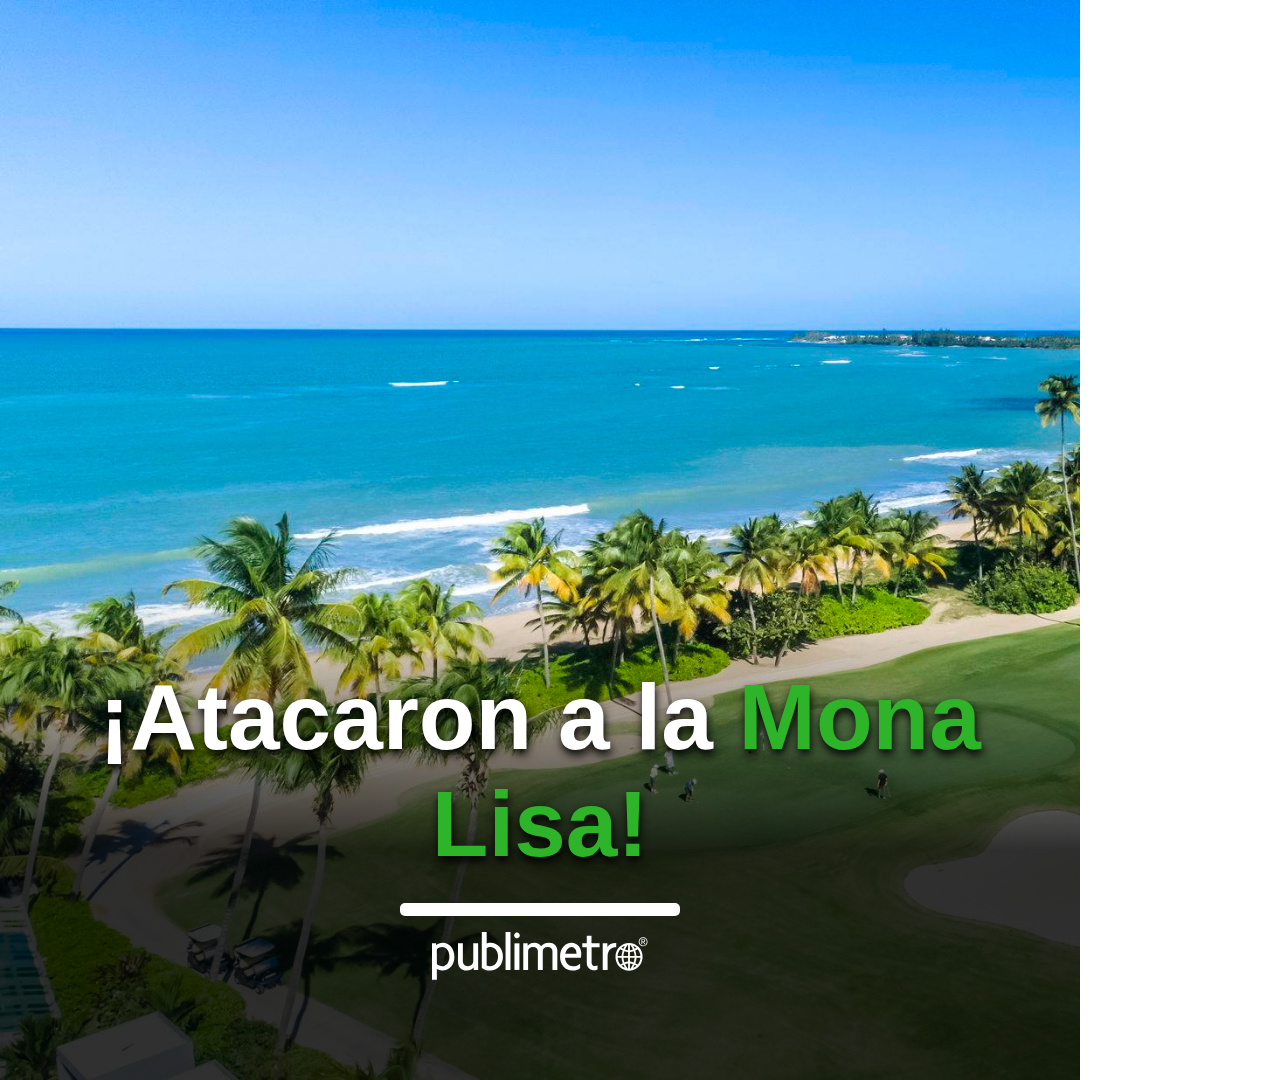
==== v2.html @ 39c32305 "subiendo archivos" ====
<!DOCTYPE html>
<html lang="en">
<head>
    <meta charset="UTF-8">
    <meta http-equiv="X-UA-Compatible" content="IE=edge">
    <meta name="viewport" content="width=device-width, initial-scale=1.0">
    <title>Redes Sociales</title>
    <link rel="stylesheet" href="assets/css/main2.css">
</head>
<body>

        <section class="redesSociales redesSociales-v2-center">
           
            <!-- <div class="redesSociales__icon">
                <img src="assets/img/video.svg" alt="Publimetro">
            </div> -->
            <div class="redesSociales__info">
                <div class="content text-center">
                    <h3 class="redesSociales__titulo text-center">¡Atacaron a la <mark class="green_text">Mona Lisa!</mark></h3>

                    <div class="brand-content">
                        <img src="assets/img/publimetro_dark-bg.svg" />
                    </div>
                   
                    
                </div>
            </div>

        </section>

</body>
</html>
---- assets/css/main2.css ----
@import url("https://fonts.googleapis.com/css2?family=Georama:wght@300;400;500&display=swap");
/*! normalize.css v8.0.1 | MIT License | github.com/necolas/normalize.css */
/* Document
   ========================================================================== */
/**
 * 1. Correct the line height in all browsers.
 * 2. Prevent adjustments of font size after orientation changes in iOS.
 */
*:focus {
  outline: none;
}

button:focus {
  outline: none !important;
}

html {
  line-height: 1.15;
  /* 1 */
  -webkit-text-size-adjust: 100%;
  /* 2 */
}

/* Sections
   ========================================================================== */
/**
 * Remove the margin in all browsers.
 */
body {
  margin: 0;
  color: #666666;
  font-family: "Georama", sans-serif;
}

body * {
  box-sizing: border-box;
}

/**
 * Render the `main` element consistently in IE.
 */
main {
  display: block;
}

/**
 * Correct the font size and margin on `h1` elements within `section` and
 * `article` contexts in Chrome, Firefox, and Safari.
 */
h1 {
  font-size: 2em;
  margin: 0.67em 0;
}

/* Grouping content
   ========================================================================== */
/**
 * 1. Add the correct box sizing in Firefox.
 * 2. Show the overflow in Edge and IE.
 */
hr {
  box-sizing: content-box;
  /* 1 */
  height: 0;
  /* 1 */
  overflow: visible;
  /* 2 */
}

/**
 * 1. Correct the inheritance and scaling of font size in all browsers.
 * 2. Correct the odd `em` font sizing in all browsers.
 */
pre {
  font-family: monospace, monospace;
  /* 1 */
  font-size: 1em;
  /* 2 */
}

/* Text-level semantics
   ========================================================================== */
/**
 * Remove the gray background on active links in IE 10.
 */
a {
  background-color: transparent;
}

/**
 * 1. Remove the bottom border in Chrome 57-
 * 2. Add the correct text decoration in Chrome, Edge, IE, Opera, and Safari.
 */
abbr[title] {
  border-bottom: none;
  /* 1 */
  text-decoration: underline;
  /* 2 */
  text-decoration: underline dotted;
  /* 2 */
}

/**
 * Add the correct font weight in Chrome, Edge, and Safari.
 */
b,
strong {
  font-weight: bolder;
}

/**
 * 1. Correct the inheritance and scaling of font size in all browsers.
 * 2. Correct the odd `em` font sizing in all browsers.
 */
code,
kbd,
samp {
  font-family: monospace, monospace;
  /* 1 */
  font-size: 1em;
  /* 2 */
}

/**
 * Add the correct font size in all browsers.
 */
small {
  font-size: 80%;
}

/**
 * Prevent `sub` and `sup` elements from affecting the line height in
 * all browsers.
 */
sub,
sup {
  font-size: 75%;
  line-height: 0;
  position: relative;
  vertical-align: baseline;
}

sub {
  bottom: -0.25em;
}

sup {
  top: -0.5em;
}

/* Embedded content
   ========================================================================== */
/**
 * Remove the border on images inside links in IE 10.
 */
img {
  border-style: none;
}

/* Forms
   ========================================================================== */
/**
 * 1. Change the font styles in all browsers.
 * 2. Remove the margin in Firefox and Safari.
 */
button,
input,
optgroup,
select,
textarea {
  font-family: inherit;
  /* 1 */
  font-size: 100%;
  /* 1 */
  line-height: 1.15;
  /* 1 */
  margin: 0;
  /* 2 */
}

/**
 * Show the overflow in IE.
 * 1. Show the overflow in Edge.
 */
button,
input {
  /* 1 */
  overflow: visible;
}

/**
 * Remove the inheritance of text transform in Edge, Firefox, and IE.
 * 1. Remove the inheritance of text transform in Firefox.
 */
button,
select {
  /* 1 */
  text-transform: none;
}

/**
 * Correct the inability to style clickable types in iOS and Safari.
 */
button,
[type=button],
[type=reset],
[type=submit] {
  -webkit-appearance: button;
}

/**
 * Remove the inner border and padding in Firefox.
 */
button::-moz-focus-inner,
[type=button]::-moz-focus-inner,
[type=reset]::-moz-focus-inner,
[type=submit]::-moz-focus-inner {
  border-style: none;
  padding: 0;
}

/**
 * Restore the focus styles unset by the previous rule.
 */
button:-moz-focusring,
[type=button]:-moz-focusring,
[type=reset]:-moz-focusring,
[type=submit]:-moz-focusring {
  outline: 1px dotted ButtonText;
}

/**
 * Correct the padding in Firefox.
 */
fieldset {
  padding: 0.35em 0.75em 0.625em;
}

/**
 * 1. Correct the text wrapping in Edge and IE.
 * 2. Correct the color inheritance from `fieldset` elements in IE.
 * 3. Remove the padding so developers are not caught out when they zero out
 *    `fieldset` elements in all browsers.
 */
legend {
  box-sizing: border-box;
  /* 1 */
  color: inherit;
  /* 2 */
  display: table;
  /* 1 */
  max-width: 100%;
  /* 1 */
  padding: 0;
  /* 3 */
  white-space: normal;
  /* 1 */
}

/**
 * Add the correct vertical alignment in Chrome, Firefox, and Opera.
 */
progress {
  vertical-align: baseline;
}

/**
 * Remove the default vertical scrollbar in IE 10+.
 */
textarea {
  overflow: auto;
}

/**
 * 1. Add the correct box sizing in IE 10.
 * 2. Remove the padding in IE 10.
 */
[type=checkbox],
[type=radio] {
  box-sizing: border-box;
  /* 1 */
  padding: 0;
  /* 2 */
}

/**
 * Correct the cursor style of increment and decrement buttons in Chrome.
 */
[type=number]::-webkit-inner-spin-button,
[type=number]::-webkit-outer-spin-button {
  height: auto;
}

/**
 * 1. Correct the odd appearance in Chrome and Safari.
 * 2. Correct the outline style in Safari.
 */
[type=search] {
  -webkit-appearance: textfield;
  /* 1 */
  outline-offset: -2px;
  /* 2 */
}

/**
 * Remove the inner padding in Chrome and Safari on macOS.
 */
[type=search]::-webkit-search-decoration {
  -webkit-appearance: none;
}

/**
 * 1. Correct the inability to style clickable types in iOS and Safari.
 * 2. Change font properties to `inherit` in Safari.
 */
::-webkit-file-upload-button {
  -webkit-appearance: button;
  /* 1 */
  font: inherit;
  /* 2 */
}

/* Interactive
   ========================================================================== */
/*
 * Add the correct display in Edge, IE 10+, and Firefox.
 */
details {
  display: block;
}

/*
 * Add the correct display in all browsers.
 */
summary {
  display: list-item;
}

/* Misc
   ========================================================================== */
/**
 * Add the correct display in IE 10+.
 */
template {
  display: none;
}

/**
 * Add the correct display in IE 10.
 */
[hidden] {
  display: none;
}

label, input {
  display: block;
}

@font-face {
  font-family: "LibeSansRond-Bold";
  src: url("./../../fonts/LibeSansRond-Bold.woff") format("woff"), url("./../../fonts/LibeSansRond-Bold.ttf") format("ttf");
}
.redesSociales {
  width: 1080px;
  height: 1080px;
  background: #feb171;
  position: relative;
  font-size: 0;
  background-image: url("../img/thestregisbahiab-5dd554d15e6c754c126f00899cef23ff.jpeg");
  background-repeat: no-repeat;
  background-size: cover;
}
.redesSociales__icon {
  width: 5%;
  height: auto;
  position: absolute;
  top: 30px;
  right: 30px;
  z-index: 999;
  opacity: 0.8;
}
.redesSociales__icon img {
  width: 100%;
  height: auto;
}
.redesSociales__info {
  width: 100%;
  height: 300px;
  position: absolute;
  display: flex;
  flex-direction: column;
  justify-content: center;
  bottom: 0;
  left: 0;
  font-size: 1rem;
  z-index: 1000;
  color: #fff;
}
.redesSociales__info p {
  padding-left: 3rem;
  padding-right: 3rem;
  font-size: 1.8rem;
  line-height: 140%;
  letter-spacing: 1px;
  font-weight: 400;
}
.redesSociales__info .brand-content {
  display: inline-block;
  padding: 0 2rem;
}
.redesSociales__info .brand-content::before {
  content: "";
  height: 0.8rem;
  background-color: #ffffff;
  border-radius: 5px;
  display: block;
  margin-bottom: 1rem;
  margin-left: -2rem;
  width: calc(100% + 4rem);
}
.redesSociales::after {
  content: "";
  position: absolute;
  width: 100%;
  height: 600px;
  top: 0;
  z-index: 1;
  transition: all 0.3s ease-in-out;
}
.redesSociales__titulo {
  font-family: "LibeSansRond-Bold", sans-serif;
  margin: 0;
  text-shadow: 1px 5px 10px black;
  font-size: 5.8rem;
  margin-bottom: 1.6rem;
}
.redesSociales.redesSociales-v2-center {
  text-align: center;
}

.text-center {
  text-align: center;
}

.content {
  display: block;
  margin: 1.5rem 0 0 0;
  position: absolute;
  bottom: 0px;
  left: 0px;
  padding: 4rem 4rem 6rem;
  width: 100%;
  background: rgba(0, 0, 0, 0.7);
  /* Permalink - use to edit and share this gradient: https://colorzilla.com/gradient-editor/#000000+19,000000+100&1+19,0+100 */
  background: -moz-linear-gradient(bottom, rgba(0, 0, 0, 0.81) 48%, rgba(0, 0, 0, 0) 100%);
  /* FF3.6-15 */
  background: -webkit-linear-gradient(bottom, rgba(0, 0, 0, 0.81) 48%, rgba(0, 0, 0, 0) 100%);
  /* Chrome10-25,Safari5.1-6 */
  background: linear-gradient(to top, rgba(0, 0, 0, 0.81) 48%, rgba(0, 0, 0, 0) 100%);
  /* W3C, IE10+, FF16+, Chrome26+, Opera12+, Safari7+ */
  filter: progid:DXImageTransform.Microsoft.gradient( startColorstr="#000000", endColorstr="#00000000",GradientType=0 );
  /* IE6-9 */
}
.content img {
  width: auto;
  height: auto;
  max-height: 3rem;
}
.content img:before {
  content: "";
  height: 1rem;
  width: 5rem;
  background-color: aliceblue;
}

.green_text {
  color: #2EB428;
  background: none;
}

/*# sourceMappingURL=main2.css.map */
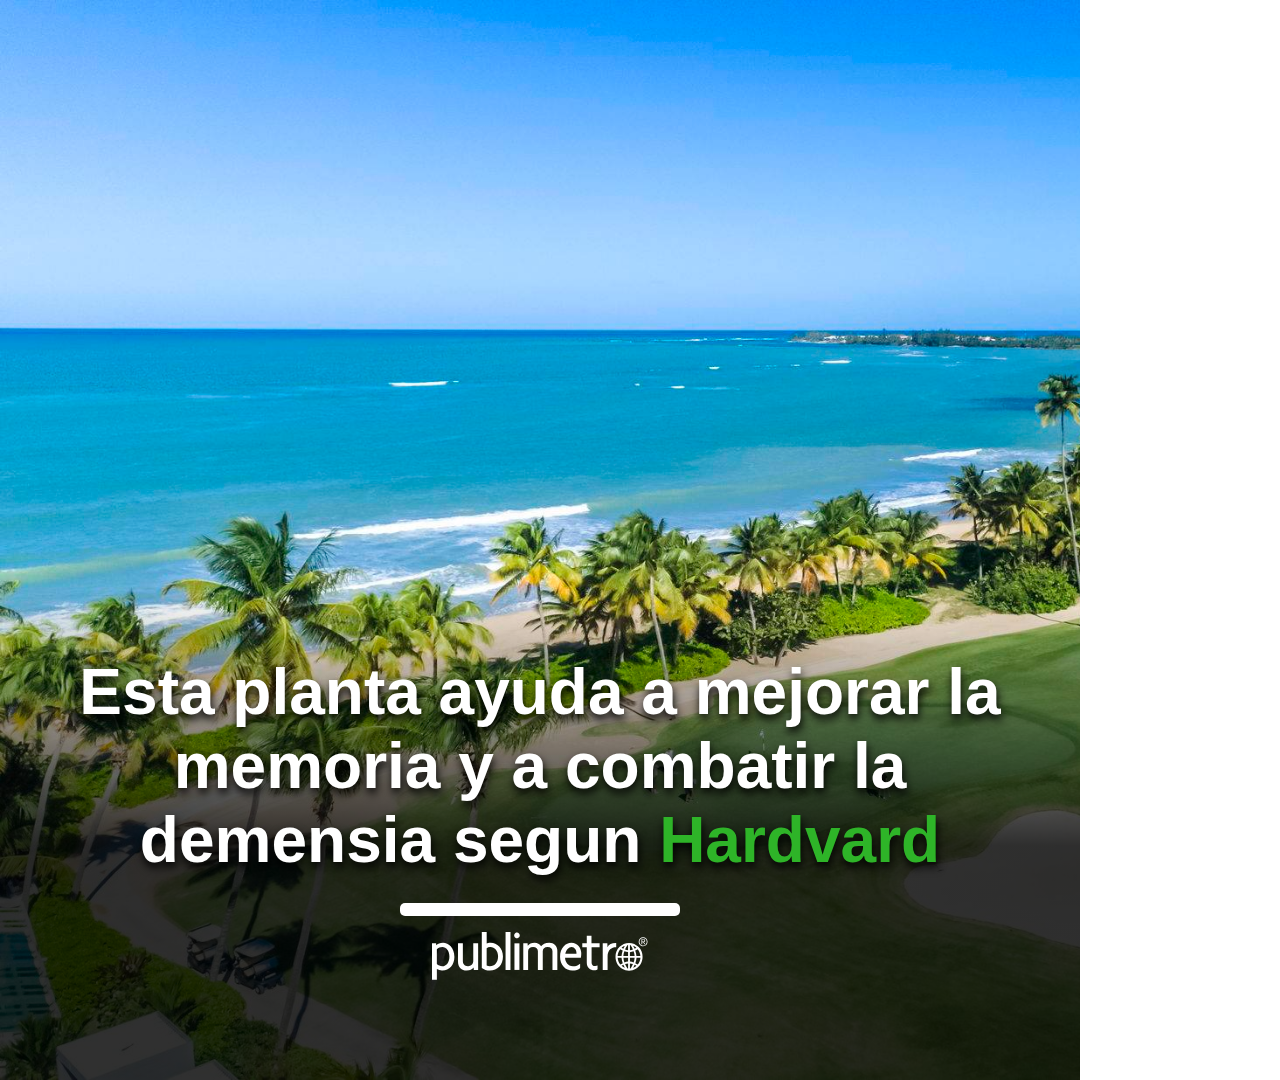
==== commit 7e3744d1: "cambio de font size temp v2" ====
--- a/v2.html
+++ b/v2.html
@@ -16,7 +16,7 @@
             </div> -->
             <div class="redesSociales__info">
                 <div class="content text-center">
-                    <h3 class="redesSociales__titulo text-center">¡Atacaron a la <mark class="green_text">Mona Lisa!</mark></h3>
+                    <h3 class="redesSociales__titulo text-center">Esta planta ayuda a mejorar la memoria y a combatir la demensia segun <mark class="green_text">Hardvard</mark></h3>
 
                     <div class="brand-content">
                         <img src="assets/img/publimetro_dark-bg.svg" />
--- a/assets/css/main2.css
+++ b/assets/css/main2.css
@@ -431,7 +431,7 @@
   font-family: "LibeSansRond-Bold", sans-serif;
   margin: 0;
   text-shadow: 1px 5px 10px black;
-  font-size: 5.8rem;
+  font-size: 4rem;
   margin-bottom: 1.6rem;
 }
 .redesSociales.redesSociales-v2-center {
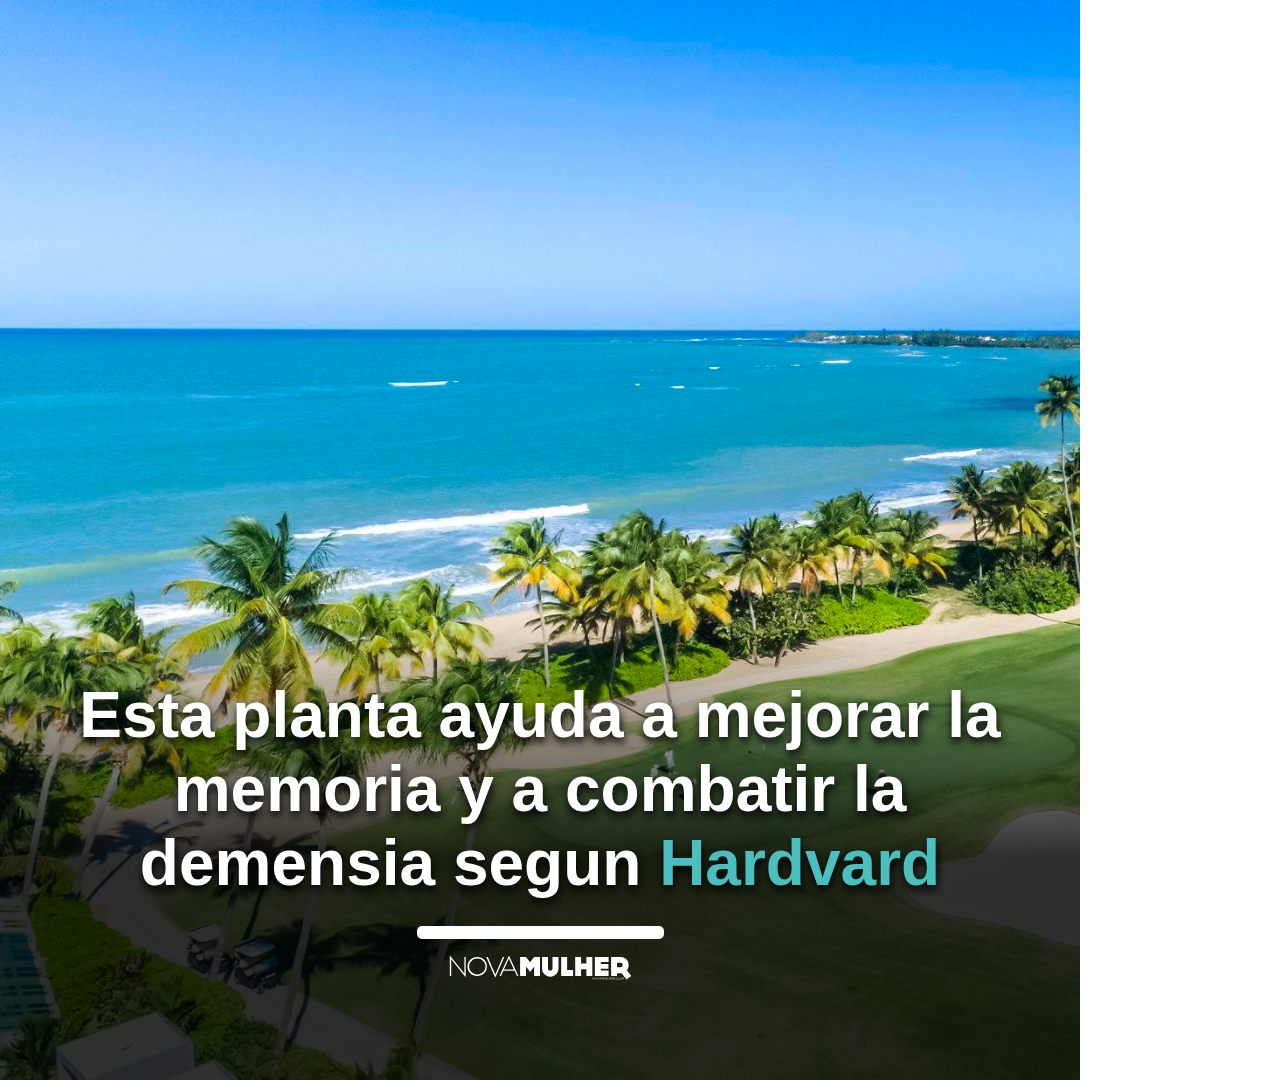
==== commit 36e609ed: "se suben nuevos logos y colores" ====
--- a/v2.html
+++ b/v2.html
@@ -9,6 +9,10 @@
 </head>
 <body>
 
+    <style>
+
+    </style>
+
         <section class="redesSociales redesSociales-v2-center">
            
             <!-- <div class="redesSociales__icon">
@@ -16,10 +20,10 @@
             </div> -->
             <div class="redesSociales__info">
                 <div class="content text-center">
-                    <h3 class="redesSociales__titulo text-center">Esta planta ayuda a mejorar la memoria y a combatir la demensia segun <mark class="green_text">Hardvard</mark></h3>
+                    <h3 class="redesSociales__titulo text-center">Esta planta ayuda a mejorar la memoria y a combatir la demensia segun <mark class="novamulher_text">Hardvard</mark></h3>
 
                     <div class="brand-content">
-                        <img src="assets/img/publimetro_dark-bg.svg" />
+                        <img src="assets/img/novamulher_dark-bg.svg" />
                     </div>
                    
                     
--- a/assets/css/main2.css
+++ b/assets/css/main2.css
@@ -473,9 +473,29 @@
   background-color: aliceblue;
 }
 
-.green_text {
+.green_text, .publimetro_text, .metro_text {
   color: #2EB428;
   background: none;
 }
 
+.elcalce_text {
+  color: #F73520;
+  background: none;
+}
+
+.nuevamujer_text, .novamulher_text {
+  color: #4abfbf;
+  background: none;
+}
+
+.sabrosia_text {
+  color: #C66441;
+  background: none;
+}
+
+.comutricolor_text {
+  color: #d82532;
+  background: none;
+}
+
 /*# sourceMappingURL=main2.css.map */
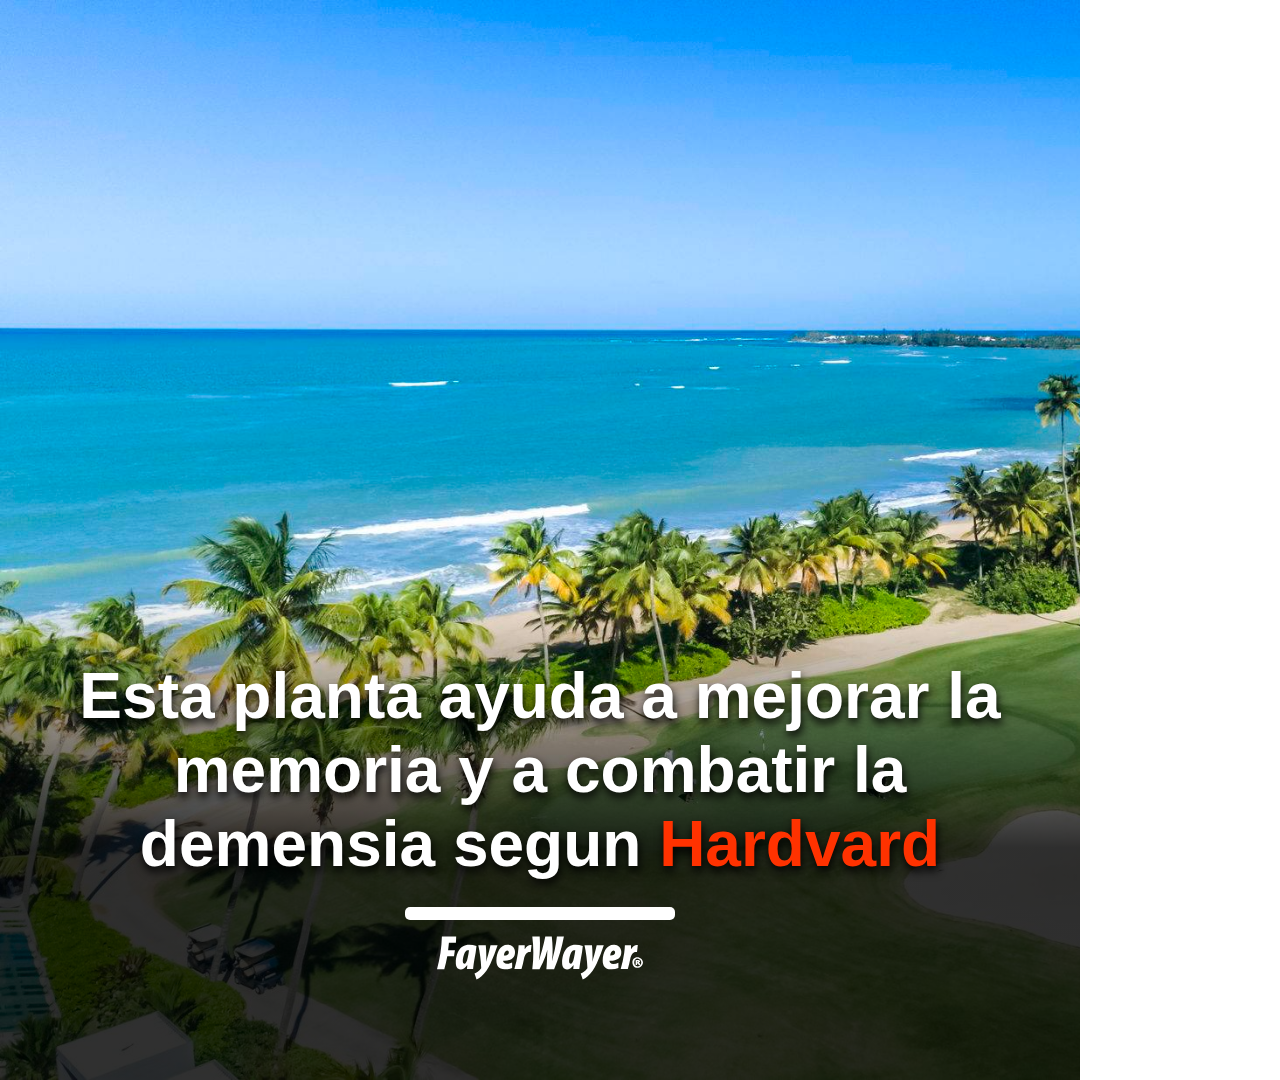
==== commit fa59ccf9: "nuevos colores logos y clases" ====
--- a/v2.html
+++ b/v2.html
@@ -20,10 +20,10 @@
             </div> -->
             <div class="redesSociales__info">
                 <div class="content text-center">
-                    <h3 class="redesSociales__titulo text-center">Esta planta ayuda a mejorar la memoria y a combatir la demensia segun <mark class="novamulher_text">Hardvard</mark></h3>
+                    <h3 class="redesSociales__titulo text-center">Esta planta ayuda a mejorar la memoria y a combatir la demensia segun <mark class="fayerwayer_text">Hardvard</mark></h3>
 
                     <div class="brand-content">
-                        <img src="assets/img/novamulher_dark-bg.svg" />
+                        <img src="assets/img/fayerwayer_dark-bg.svg" />
                     </div>
                    
                     
--- a/assets/css/main2.css
+++ b/assets/css/main2.css
@@ -473,7 +473,7 @@
   background-color: aliceblue;
 }
 
-.green_text, .publimetro_text, .metro_text {
+.green_text, .publimetro_text, .metro_text, .metrojornal_text, .metroworldnews_text {
   color: #2EB428;
   background: none;
 }
@@ -498,4 +498,14 @@
   background: none;
 }
 
+.activo_text {
+  color: #955bb8;
+  background: none;
+}
+
+.fayerwayer_text {
+  color: #ff3200;
+  background: none;
+}
+
 /*# sourceMappingURL=main2.css.map */
